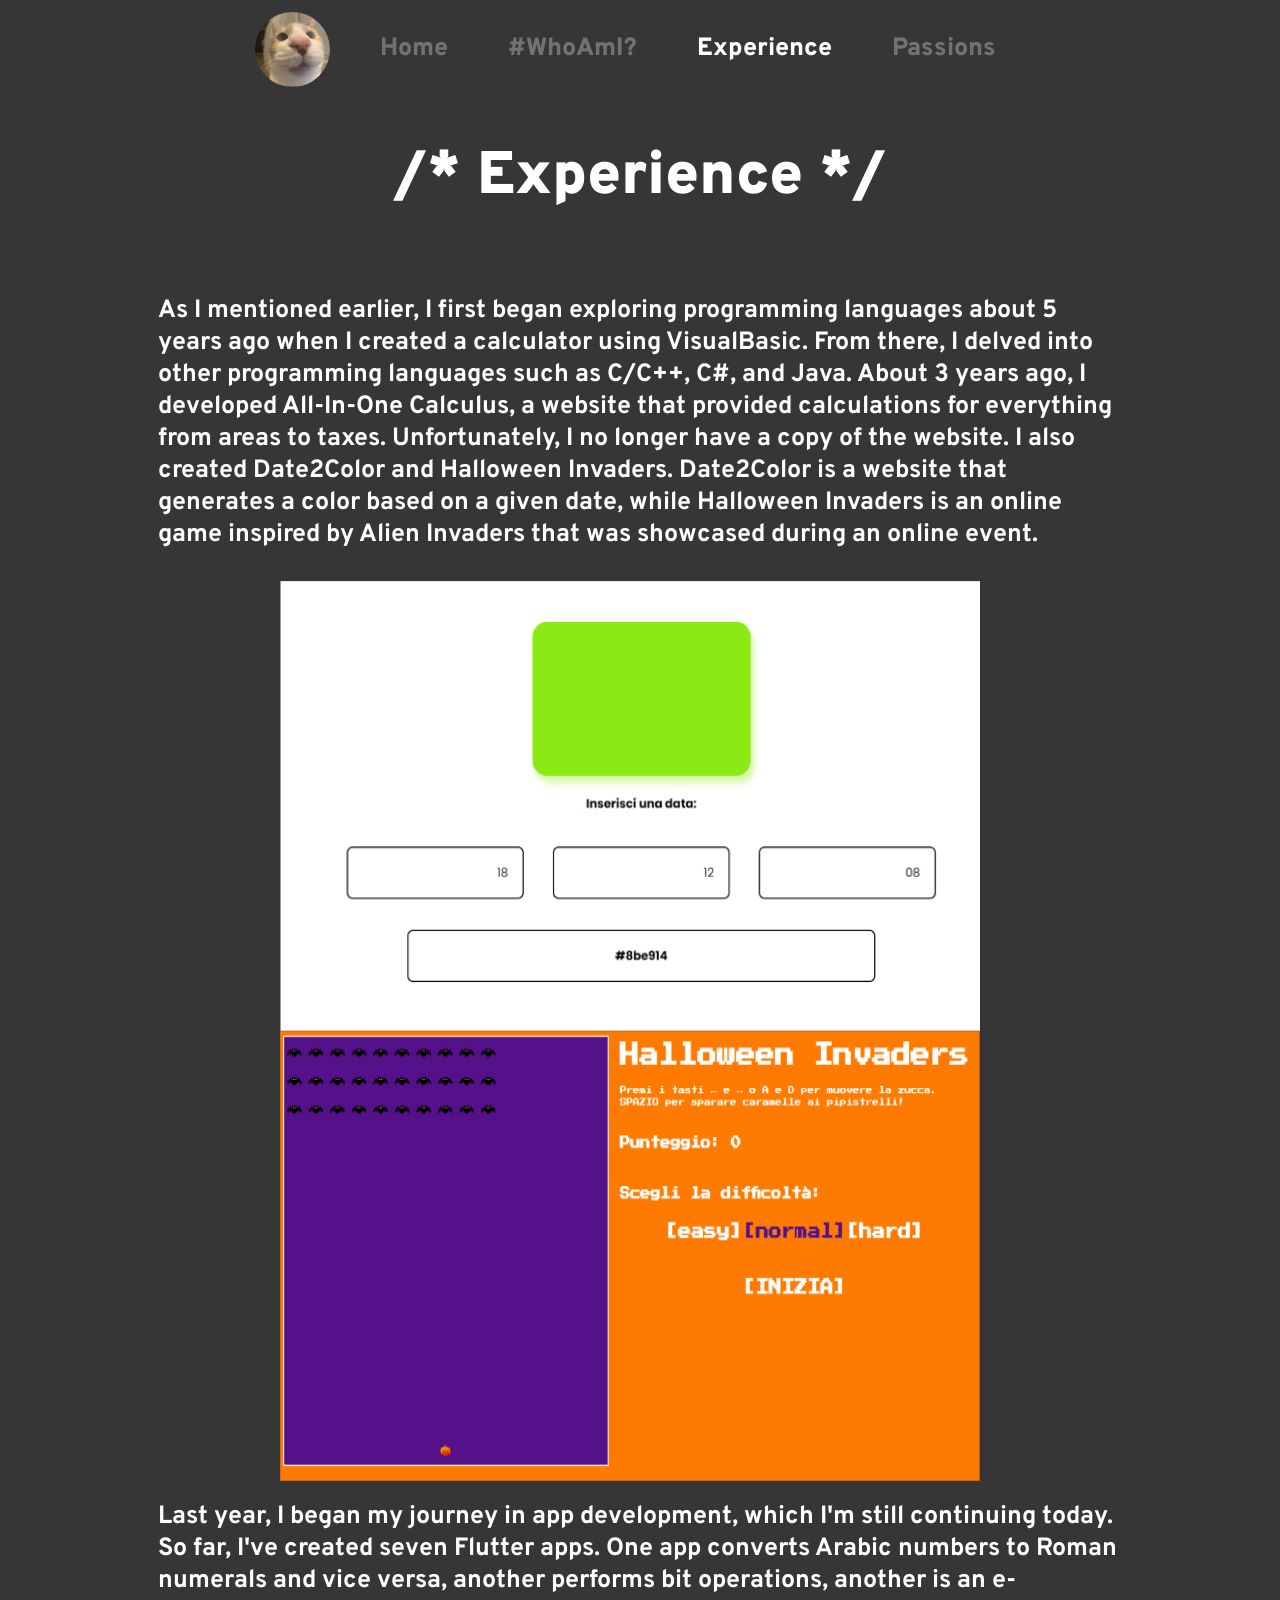
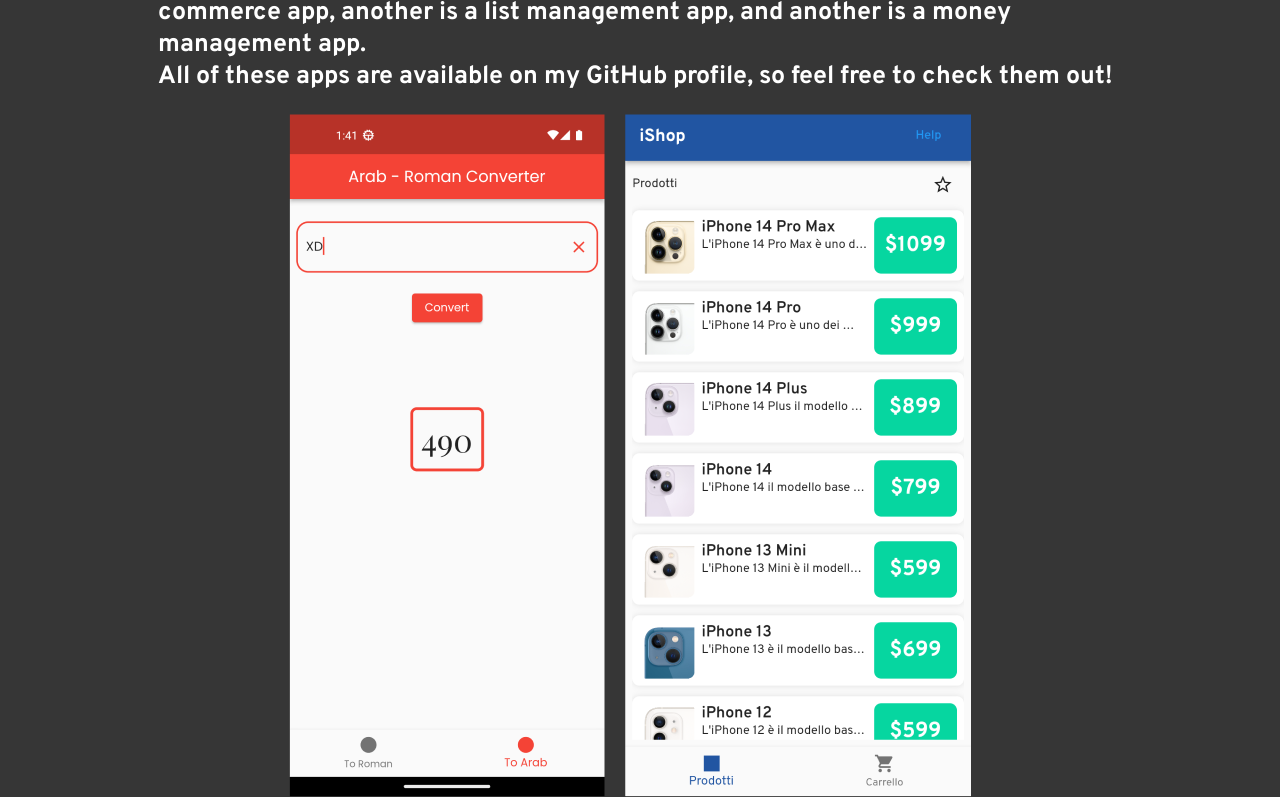
==== pages/exp.html @ 73e0479f "Initialized Repo" ====
<!DOCTYPE html>
<html lang="en">
  <head>
    <meta charset="UTF-8" />
    <meta http-equiv="X-UA-Compatible" content="IE=edge" />
    <meta name="viewport" content="width=device-width, initial-scale=1.0" />
    <link rel="stylesheet" href="../css/exp.css" />
    <title>Nick747</title>
  </head>
  <body>
    <div class="container">
      <img id="img" src="../images/catPfp 1.png" alt="pfp" />
      <a class="link" href="../index.html"><h3 class="non-active">Home</h3></a>
      <a class="link" href="./whoami.html"
        ><h3 class="non-active">#WhoAmI?</h3></a
      >
      <a class="link" href="./exp.html"><h3 class="active">Experience</h3></a>
      <a class="link" href="./passions.html"
        ><h3 class="non-active">Passions</h3></a
      >
    </div>

    <div class="container title-container">
      <h2 id="title">/* Experience */</h2>
    </div>

    <div class="container description-container">
      <h2 id="description">
        As I mentioned earlier, I first began exploring programming languages
        about 5 years ago when I created a calculator using VisualBasic. From
        there, I delved into other programming languages such as C/C++, C#, and
        Java. About 3 years ago, I developed All-In-One Calculus, a website that
        provided calculations for everything from areas to taxes. Unfortunately,
        I no longer have a copy of the website. I also created Date2Color and
        Halloween Invaders. Date2Color is a website that generates a color based
        on a given date, while Halloween Invaders is an online game inspired by
        Alien Invaders that was showcased during an online event.
      </h2>
    </div>

    <div class="container">
      <img id="img_a" src="../images/image 1.png" alt="image1" />
      <img id="img_a" src="../images/image 2.png" alt="image2" />
    </div>

    <div class="container description-container">
      <h2 id="description">
        Last year, I began my journey in app development, which I'm still
        continuing today. So far, I've created seven Flutter apps. One app
        converts Arabic numbers to Roman numerals and vice versa, another
        performs bit operations, another is an e-commerce app, another is a list
        management app, and another is a money management app. <br>All of these apps
        are available on my GitHub profile, so feel free to check them out!
      </h2>

      <img id="img_b" src="../images/image 3.png" alt="image3" />
      <img id="img_b" src="../images/image 4.png" alt="image4" />
    </div>
  </body>
</html>
---- css/exp.css ----
@import url('https://fonts.googleapis.com/css2?family=Overpass:wght@300;400;500;600;700;800;900&display=swap');

* {
    font-family: 'Overpass';
}

html {
    background-color: #363636;
}

.container {
    display: flex;
    flex-wrap: wrap;
    align-items: center;
    justify-content: center;
}

.description-container {
    align-items: center;
    height: 35vh; /* Optional, sets the height of the container to 100% of viewport height */
}   

.link {
    text-decoration: none;
}


.non-active {
    color: rgba(255, 255, 255, 0.3);
    font-weight: 800;
    font-size: 25px;
    text-align: center;
    margin-right: 30px;
    margin-left: 30px;
    transition: color 0.3s ease-in-out;
}

.non-active:hover {
    color: rgba(255, 255, 255, 0.7);
}

.active {
    color: white;
    font-weight: 800;
    font-size: 25px;
    text-align: center;
    margin-right: 30px;
    margin-left: 30px;
}

#description {
    color: white;
    font-size: 25px;
    /* text-align: center; */
    margin-right: 150px;
    margin-left: 150px;
}
  
#img {
    width: 75px;
    height: 75px;
    margin-right: 20px;
    border-radius: 50%;
}

#img_a{
    width: 700px;
    height: 450px;
    margin-right: 20px;
}

#img_b{
    margin-right: 20px;
}

#title {
    font-size: 60px;
    color: white;
    font-weight: 900;
}
  
/* SCROLLBAR */
::-webkit-scrollbar {
    width: 10px;
    background-color: #363636;
}

::-webkit-scrollbar-thumb {
    background-color: #121212;
    border-radius: 5px;
}

::-webkit-scrollbar-thumb:hover {
    background-color: #151515;
}
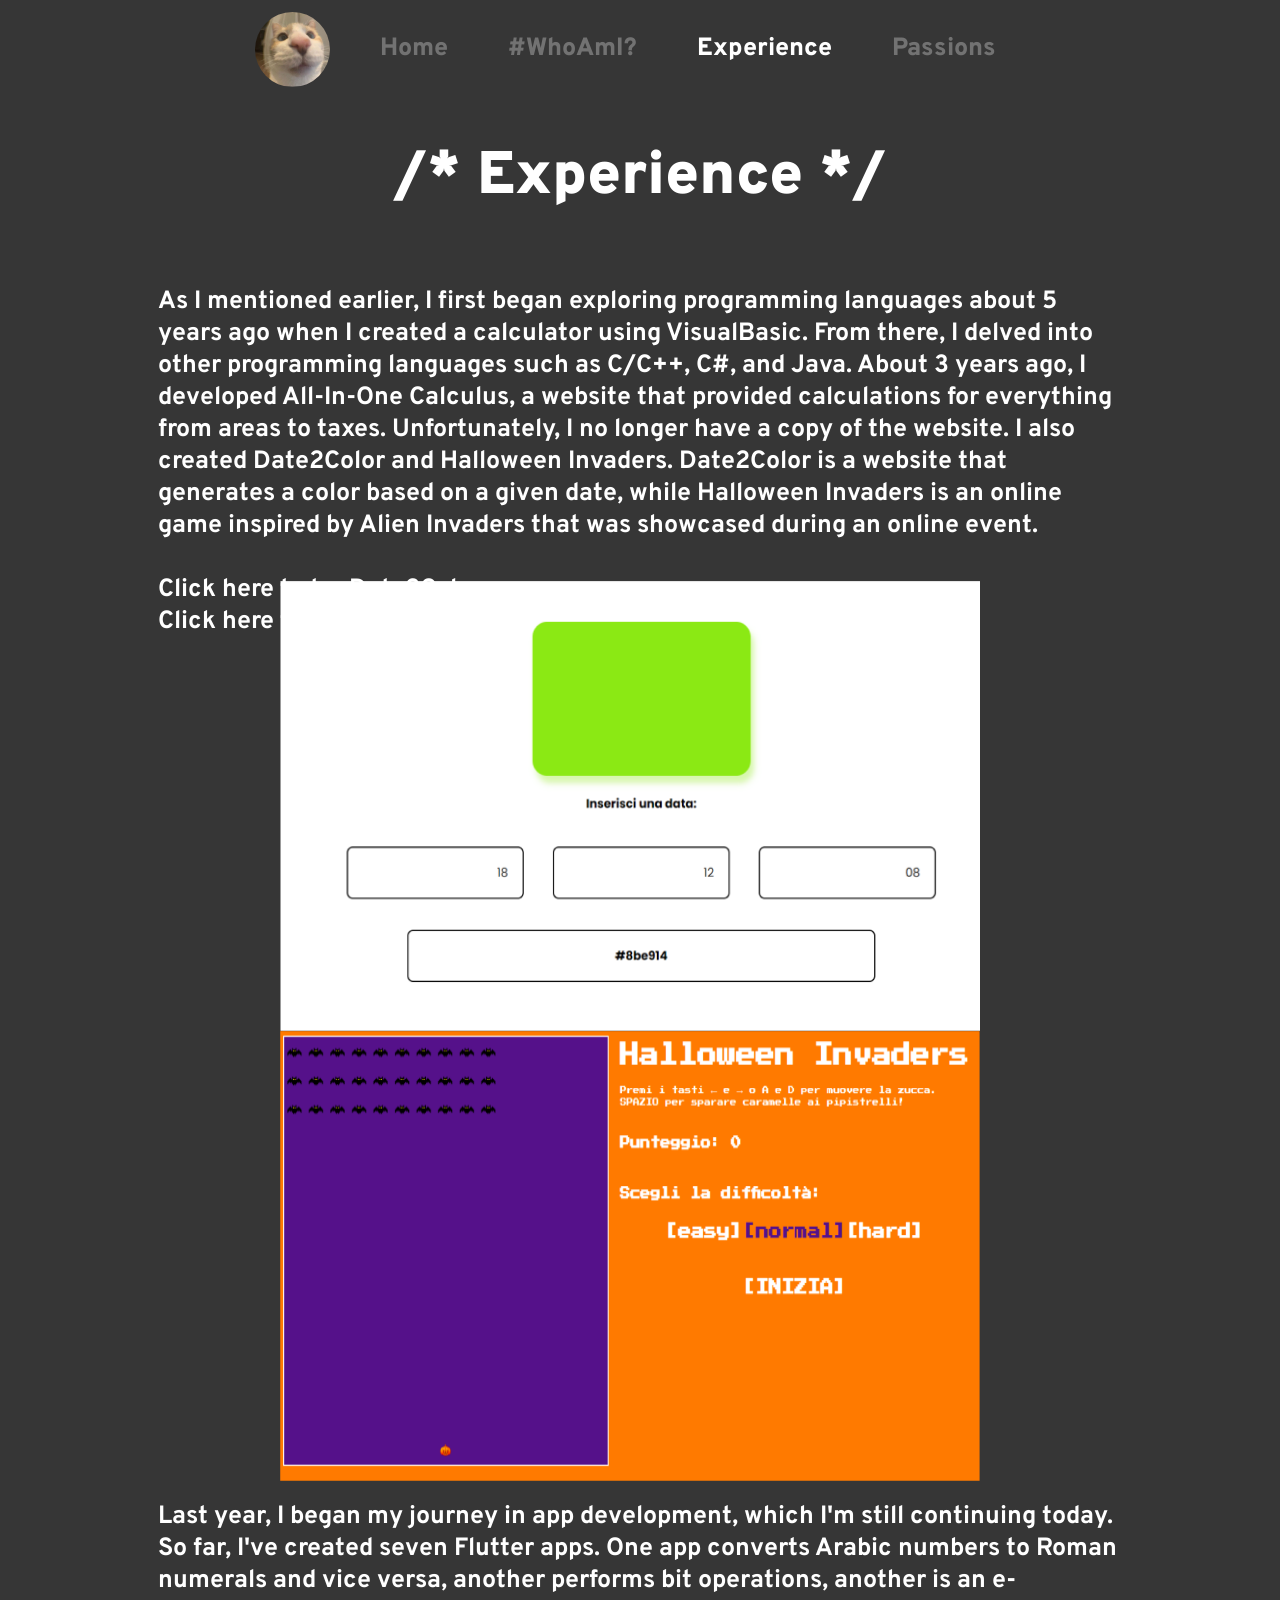
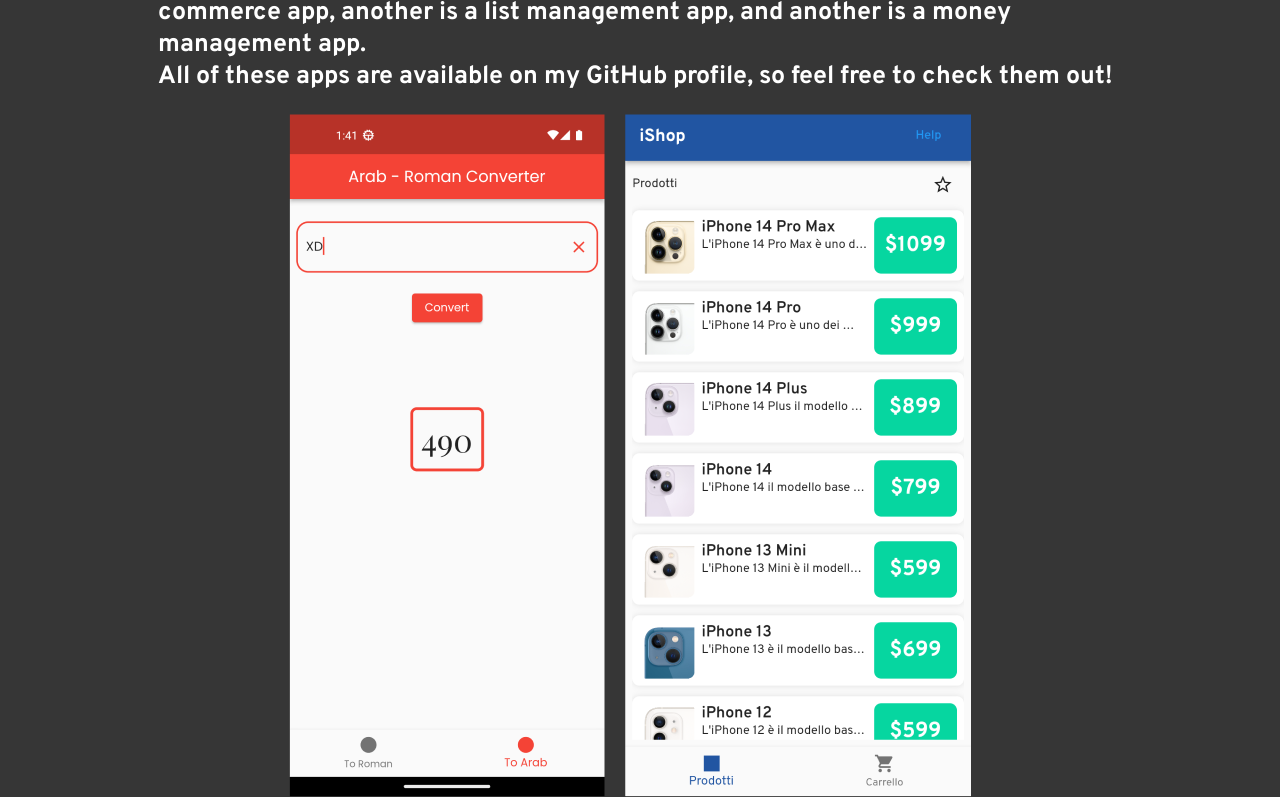
==== commit 7b59dc77: "Added Links to projects" ====
--- a/pages/exp.html
+++ b/pages/exp.html
@@ -8,7 +8,7 @@
     <title>Nick747</title>
   </head>
   <body>
-    <div class="container">
+    <div class="container bar-container">
       <img id="img" src="../images/catPfp 1.png" alt="pfp" />
       <a class="link" href="../index.html"><h3 class="non-active">Home</h3></a>
       <a class="link" href="./whoami.html"
@@ -35,6 +35,10 @@
         Halloween Invaders. Date2Color is a website that generates a color based
         on a given date, while Halloween Invaders is an online game inspired by
         Alien Invaders that was showcased during an online event.
+        <br>
+        <br>
+        <a target="_blank" class="link" href="https://nick747.github.io/date2color/">Click here</a> to try Date2Color. <br>
+        <a target="_blank" class="link" href="https://nick747.github.io/halloweenInvaders/">Click here</a> to try Halloween Invaders.
       </h2>
     </div>
 
--- a/css/exp.css
+++ b/css/exp.css
@@ -78,6 +78,17 @@
     color: white;
     font-weight: 900;
 }
+
+.link {
+    text-decoration: underline;
+    color: white;
+    text-decoration-color: rgba(255, 255, 255, 0);
+    transition: text-decoration-color 0.5s ease-in-out;
+}
+
+.link:hover {
+    text-decoration-color: white;
+}
   
 /* SCROLLBAR */
 ::-webkit-scrollbar {
